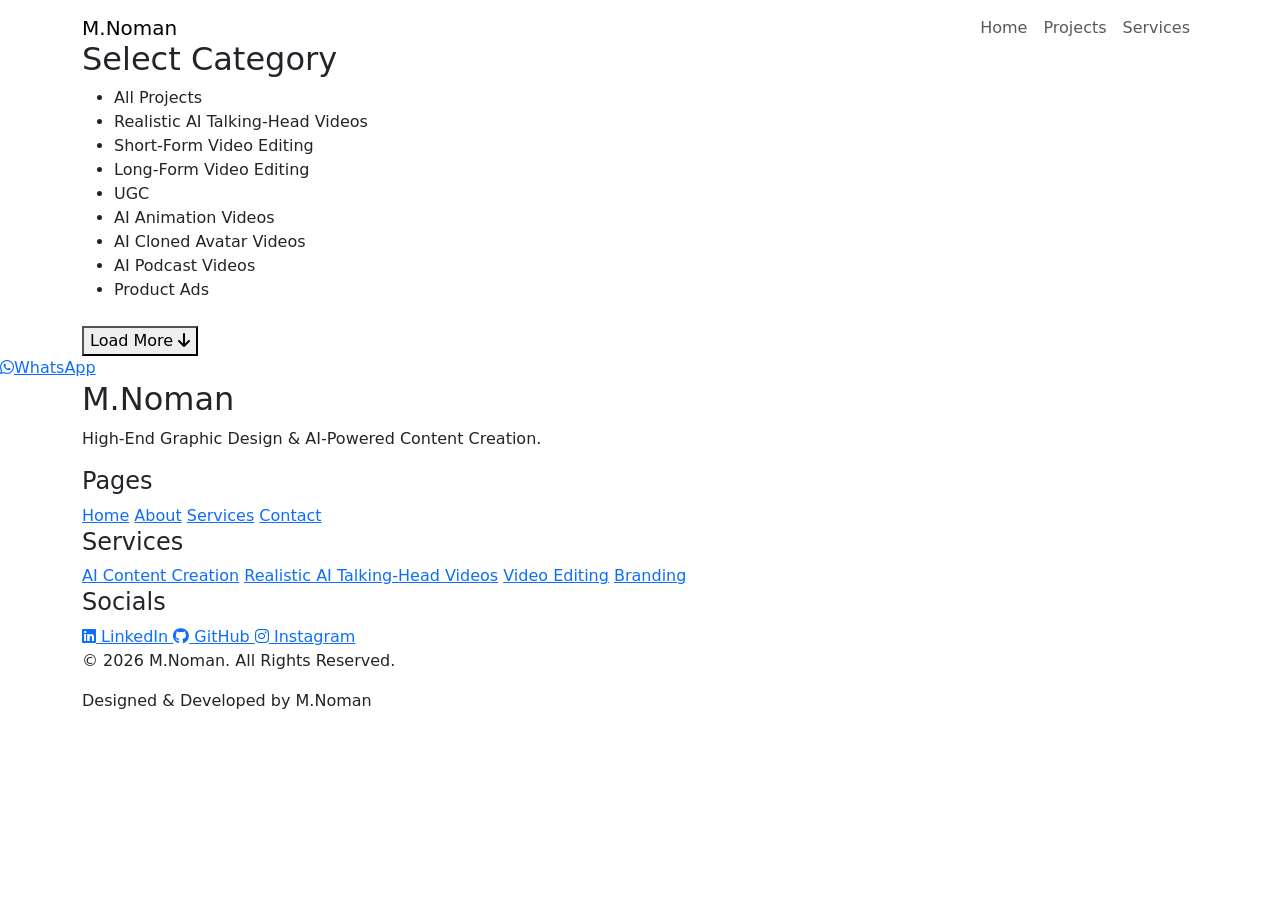
==== projects/index.html @ 5fbe3ccd "Update index.html" ====
<!DOCTYPE html>
<html lang="en">
<head>
    <meta charset="UTF-8">
    <meta name="viewport" content="width=device-width, initial-scale=1.0">
    <title>M. Noman | Projects</title>

    <link href="https://cdn.jsdelivr.net/npm/bootstrap@5.3.3/dist/css/bootstrap.min.css" rel="stylesheet">

    <link rel="stylesheet" href="https://cdnjs.cloudflare.com/ajax/libs/font-awesome/6.7.2/css/all.min.css">

    <link rel="preconnect" href="https://fonts.googleapis.com">
    <link href="https://fonts.googleapis.com/css2?family=Inter:wght@300;400;500;600;700;800;900&display=swap" rel="stylesheet">
    <link rel="stylesheet" href="..css/style.css">
    <link rel="stylesheet" href="..css/projects.css">
    <link rel="icon" type="image/svg+xml" href="..images/N.png">
</head>
<body>
<div class="cursor"></div>

<!-- NAVBAR -->

<nav class="navbar navbar-expand-lg fixed-top">
    <div class="container">

        <a class="navbar-brand logo" href="#">
             M<span class="dot">.</span>Noman
        </a>

        <button class="navbar-toggler border-0 shadow-none" type="button" data-bs-toggle="collapse" data-bs-target="#menu" color="#c6ff00">
            <i class="fa-solid fa-bars"></i>
        </button>

        <div class="collapse navbar-collapse" id="menu">

            <ul class="navbar-nav ms-auto">

                <li class="nav-item">
                    <a class="nav-link" href="index.html">Home</a>
                </li>

                <li class="nav-item">
                    <a class="nav-link" href="projects/index.html">Projects</a>
                </li>

                <li class="nav-item">
                    <a class="nav-link" href="services/index.html">Services</a>
                </li>

            </ul>

        </div>
    </div>
</nav>

<!-- Categories Section -->
<section class="portfolio-categories" style="margin-top: 40px;">
  <div class="container">
    <h2>Select Category</h2>

    <!-- Category filter list -->
    <ul class="category-list justify-content-center mb-4">
      <li class="active" data-filter="all" tabindex="0">All Projects</li>
      <li data-filter="talking-head" tabindex="0">Realistic AI Talking-Head Videos</li>
      <li data-filter="short-form" tabindex="0">Short-Form Video Editing</li>
      <li data-filter="long-form" tabindex="0">Long-Form Video Editing</li>
      <li data-filter="ugc" tabindex="0">UGC</li>
      <li data-filter="animation" tabindex="0">AI Animation Videos</li>
      <li data-filter="avatar" tabindex="0">AI Cloned Avatar Videos</li>
      <li data-filter="podcast" tabindex="0">AI Podcast Videos</li>
      <li data-filter="product-ads" tabindex="0">Product Ads</li>
    </ul>

    <!-- Grid for video cards -->
    <div class="row" id="portfolioGrid">
      <!-- Video cards will be generated here by JavaScript -->
    </div>

    <!-- <div class="text-center mt-4">
      <button id="loadMore" class="btn btn-outline-light">Load More</button>
    </div>
  </div>  -->
  <div class="ctg-loadmore-wrap">
    <button id="loadMore" class="ctg-loadmore-btn">
        Load More
        <i class="fa-solid fa-arrow-down"></i>
    </button>
</div>
  <!-- .container -->
</section>

<!-- Whatsapp -->
 <a href="https://wa.me/923111887969" class="cta-whatsapp floating" target="_blank">
  <i class="fab fa-whatsapp"></i>WhatsApp
</a>

<!-- Footer -->
 <footer class="footer">

    <div class="container">

        <div class="footer-top">

            <div class="footer-brand">

                <h2>M.Noman</h2>

                <p>
                    High-End Graphic Design & AI-Powered Content Creation.
                </p>

            </div>

            <div class="footer-links">

                <div>
                    <h4>Pages</h4>

                    <a href="index.html">Home</a>
                    <a href="about.html">About</a>
                    <a href="services/index.html">Services</a>
                    <a href="contact.html">Contact</a>
                </div>

                <div>
                    <h4>Services</h4>

                    <a href="#">AI Content Creation</a>
                    <a href="#">Realistic AI Talking-Head Videos</a>
                    <a href="#">Video Editing</a>
                    <a href="#">Branding</a>
                </div>

                <div>
                    <h4>Socials</h4>

                    <a href="https://www.linkedin.com/in/muhammad-noman-4417b51a4?utm_source=share_via&utm_content=profile&utm_medium=member_android" target="_blank">
                        <i class="fab fa-linkedin"></i> LinkedIn
                    </a>

                    <a href="#">
                        <i class="fab fa-github"></i> GitHub
                    </a>

                    <a href="#">
                        <i class="fab fa-instagram"></i> Instagram
                    </a>
                </div>

            </div>

        </div>

        <div class="footer-divider"></div>

        <div class="footer-bottom">

            <p>
                © 2026 M.Noman. All Rights Reserved.
            </p>

            <span>
                Designed & Developed by M.Noman
            </span>

        </div>

    </div>

</footer>




<script src="https://cdn.jsdelivr.net/npm/bootstrap@5.3.3/dist/js/bootstrap.bundle.min.js"></script>

<script src="https://cdnjs.cloudflare.com/ajax/libs/gsap/3.12.5/gsap.min.js"></script>

<!-- <script src="js/script.js"></script> -->
<script src="js/projects.js"></script>

</body>
</html>
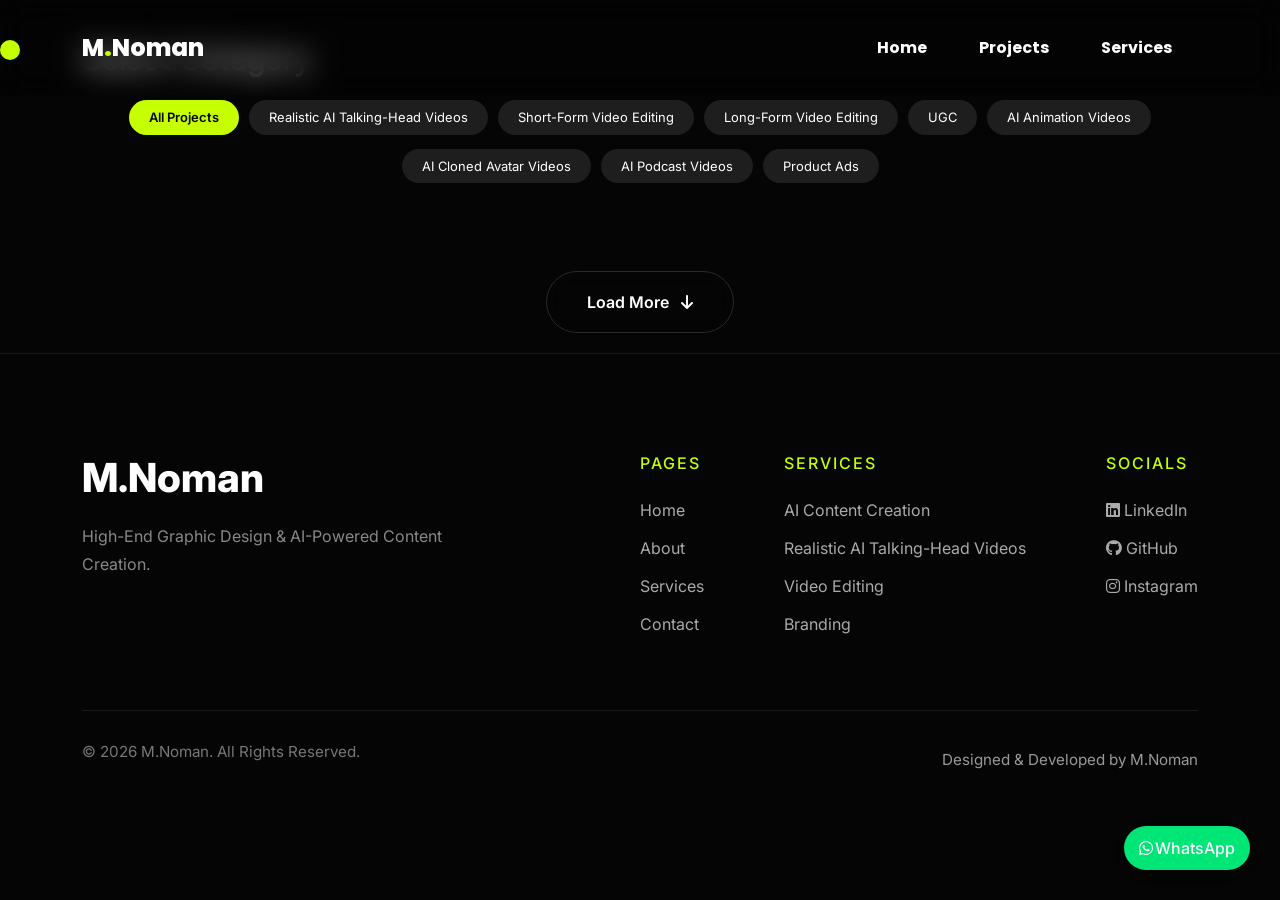
==== commit d2099291: "Update index.html" ====
--- a/projects/index.html
+++ b/projects/index.html
@@ -11,8 +11,8 @@
 
     <link rel="preconnect" href="https://fonts.googleapis.com">
     <link href="https://fonts.googleapis.com/css2?family=Inter:wght@300;400;500;600;700;800;900&display=swap" rel="stylesheet">
-    <link rel="stylesheet" href="..css/style.css">
-    <link rel="stylesheet" href="..css/projects.css">
+    <link rel="stylesheet" href="../css/style.css">
+    <link rel="stylesheet" href="../css/projects.css">
     <link rel="icon" type="image/svg+xml" href="..images/N.png">
 </head>
 <body>
--- a/css/style.css
+++ b/css/style.css
@@ -0,0 +1,982 @@
+@import url('https://fonts.googleapis.com/css2?family=Bebas+Neue&family=Poppins:ital,wght@0,100;0,200;0,300;0,400;0,500;0,600;0,700;0,800;0,900;1,100;1,200;1,300;1,400;1,500;1,600;1,700;1,800;1,900&display=swap');
+*{
+margin:0;
+padding:0;
+box-sizing:border-box;
+}
+
+:root{
+--bg:#050505;
+--card:#111111;
+--text:#ffffff;
+--gray:#999;
+--accent:#c6ff00;
+}
+
+.light{
+    --bg:#ffffff;
+    --text:#050505;
+}
+
+body{
+font-family:'Inter',sans-serif;
+background:var(--bg);
+color:var(--text);
+overflow-x:hidden;
+}
+
+.navbar{
+padding:25px 0;
+backdrop-filter:blur(15px);
+background:rgba(0,0,0,.3);
+display: flex;
+align-items: center;
+justify-content: right;
+font-weight: 700;
+font-size: 16px;
+letter-spacing: 5%;
+font-family: "poppins", sans-serif;
+}
+
+.logo{
+font-size:24px;
+font-weight:800;
+color:white;
+}
+
+.dot {
+    color: #c6ff00;
+}
+
+.nav-link{
+color:white;
+margin:0 18px;
+transition: all 0.5s ease;
+font-size: 16px;
+}
+
+.nav-link:hover {
+    color: #c6ff00;
+    background: rgba(255, 255, 255, 0.2);
+    border-radius: 8px;
+    box-shadow: 0 4px 30px rgba(0, 0, 0, 0.1);
+    backdrop-filter: blur(5px);
+    -webkit-backdrop-filter: blur(5px);
+    border: none;
+    padding: 10px 30px 10px 30px;
+}
+
+.nav-link:hover {
+    animation: pulse 0.5s ease forwards;
+}
+
+@keyframes pulse {
+    from {
+        transform: scale(1);
+    }
+    to {
+        transform: scale(1.1);
+    }
+}
+
+.navbar-toggler {
+    color: #c6ff00 !important;
+}
+
+.navbar-toggler i {
+    color: #c6ff00;
+    font-size: 1.8rem;
+}
+
+.theme-btn{
+width:45px;
+height:45px;
+border:none;
+border-radius:50%;
+background:#111;
+color:white;
+}
+
+.hero{
+    min-height:100vh;
+    display:flex;
+    align-items:center;
+    position:relative;
+    background: var(--bg);
+}
+
+.hero-wrapper{
+    display:grid;
+    grid-template-columns: 1.3fr 0.7fr;
+    align-items:center;
+    gap:80px;
+    min-height:100vh;
+}
+
+.hero-content{
+    max-width:900px;
+    text-align: left;
+}
+
+.hero-title{
+    font-size:clamp(2rem,6vw,8rem);
+    line-height:1;
+    font-weight:900;
+    margin-top: 28px;
+}
+
+.hero-image{
+    display:flex;
+    justify-content:center;
+    align-items:center;
+}
+
+.hero-image img{
+    /* width:600px; */
+    max-width:750px;
+    height: 450px;
+    /* object-fit:cover; */
+}
+
+/* Mobile */
+@media (max-width: 992px) {
+
+    .hero{
+        min-height:auto;
+        padding:120px 0 60px;
+    }
+
+    .hero-wrapper{
+        display:flex;
+        flex-direction:column-reverse;
+        gap:40px;
+        min-height:auto;
+        text-align:center;
+    }
+
+    .hero-content{
+        max-width:100%;
+    }
+
+    .hero-title{
+        font-size:clamp(2.5rem, 10vw, 4rem);
+        line-height:1.1;
+    }
+
+    .hero-text{
+        max-width:100%;
+        font-size:16px;
+        margin:0 auto;
+    }
+
+    .hero-image img{
+        width:100%;
+        max-width:320px;
+        height:auto;
+    }
+
+    .hero-buttons{
+        justify-content:center;
+        flex-wrap:wrap;
+        margin-top:30px;
+        gap:15px;
+    }
+
+    .btn-main,
+    .btn-outline-custom{
+        padding:14px 28px;
+    }
+
+}
+
+.subtitle{
+color:var(--accent);
+font-weight:700;
+letter-spacing:2px;
+margin-left: 8px;
+}
+
+/* .hero-title{ 
+font-size:clamp(4rem,10vw,9rem);
+font-weight:900;
+line-height:.9;
+margin:25px 0;
+}*/
+
+ .hero-text{
+max-width:600px;
+font-size:20px;
+color:var(--gray);
+}
+
+.hero-buttons{
+display:flex;
+gap:20px;
+margin-top:40px;
+margin: 0 auto;
+}
+
+.btn-main{
+padding:16px 40px;
+background:var(--accent);
+color:black;
+font-weight:700;
+text-decoration:none;
+}
+
+/* .btn-outline-custom{
+padding:16px 40px;
+border:1px solid #333;
+color:white;
+text-decoration:none;
+} */
+
+.btn-outline-custom{
+    display:inline-block;
+    font-family: "poppins" , sans-serif;
+
+    padding:16px 40px;
+    border:1px solid #333;
+
+    color:#fff;
+    text-decoration:none;
+    font-weight:600;
+
+    transition:0.3s ease;
+}
+
+.btn-outline-custom:hover{
+    background:#c6ff00;
+    color:#050505;
+    transform:translateY(-4px);
+}
+
+/* Categories Section */
+/* Category filter container */
+
+.main-categories{
+    padding:100px 5%;
+    background:#050505;
+}
+
+.ctg-container{
+    max-width:1400px;
+    margin:auto;
+
+    display:grid;
+    grid-template-columns:repeat(auto-fit,minmax(350px,1fr));
+    gap:30px;
+}
+
+.category-card{
+    background: var(--card);
+    border-radius:20px;
+    padding:22px;
+    transition:.4s ease;
+    cursor:pointer;
+    overflow:hidden;
+}
+
+.category-card:hover {
+    color:#050505;
+    border-color:#c6ff00;
+    transform:translateY(-5px);
+    box-shadow:0 15px 40px rgba(198,255,0,.25);
+}
+
+.category-card img{
+    width:100%;
+    aspect-ratio: 16/9;
+    object-fit:cover;
+    border-radius:14px;
+    display:block;
+}
+
+.category-card h3{
+    color:#fff;
+    font-size:30px;
+    margin-top:25px;
+    margin-bottom:15px;
+    font-weight:600;
+}
+
+.category-card a{
+    text-decoration:none;
+    color: #c6ff00;
+    font-size:20px;
+    font-weight:500;
+    display:inline-flex;
+    align-items:center;
+    gap:8px;
+}
+
+.category-card a .ctg-arrow{
+    transition:.3s;
+    color: #c6ff00;
+}
+
+/* @media(max-width:768px){
+
+    .container{
+        grid-template-columns:1fr;
+    }
+
+    .category-card h3{
+        font-size:24px;
+    }
+} */
+
+@media (max-width: 768px){
+
+    .ctg-container{
+        grid-template-columns:1fr;
+    }
+
+    .category-card h3{
+        font-size:24px;
+    }
+
+    .category-card img{
+        height:200px;
+    }
+}
+
+.category-card:hover a span{
+    transform:translateX(6px);
+}
+
+.service-preview-card:hover{
+    transform:translateY(-10px);
+    box-shadow:0 30px 70px rgba(0,0,0,.5);
+}
+
+.service-preview-card:hover video{
+    transform:scale(1.08);
+}
+
+.service-preview-card:hover .view-btn i{
+    transform:translateX(6px);
+}
+
+.view-btn i{
+    transition:.4s ease;
+}
+
+@media(max-width:992px){
+
+    .services-grid{
+        grid-template-columns:repeat(2,1fr);
+    }
+
+}
+
+@media(max-width:768px){
+
+    .services-grid{
+        grid-template-columns:1fr;
+    }
+
+}
+
+
+
+/* About section */
+
+.about-me{
+    min-height:100vh;
+    padding:120px 0;
+    background:var(--bg);
+    color:var(--text);
+    transition:0.4s ease;
+}
+
+.about-content{
+    display:grid;
+    grid-template-columns:1fr 1fr;
+    align-items:center;
+    gap:60px;
+}
+
+.about-text h1{
+    font-size:clamp(4rem,8vw,7rem);
+    font-weight:900;
+    line-height:1;
+    margin-bottom:10px;
+    color:var(--text);
+}
+
+.about-text h3{
+    font-size:2rem;
+    font-weight:700;
+    margin-bottom:25px;
+    /* color:var(--text); */
+    color: #c6ff00;
+}
+
+.about-text h4{
+    font-size:1.5rem;
+    font-weight:700;
+    margin-bottom:20px;
+    color:var(--text);
+}
+
+.about-text p{
+    color:var(--gray);
+    line-height:1.9;
+    font-size:1.1rem;
+    max-width:600px;
+}
+
+.about-note{
+    display:inline-block;
+    margin-top:20px;
+    font-size:1.5rem;
+    color:var(--accent);
+    font-family:cursive;
+}
+
+.about-image img{
+    width:100%;
+    max-width:650px;
+    display:block;
+    margin:auto;
+}
+
+/* Mobile */
+@media(max-width:992px){
+
+    .about-content{
+        grid-template-columns:1fr;
+        text-align:center;
+    }
+
+    .about-text p{
+        margin:auto;
+    }
+
+}
+
+.projects{
+padding:150px 0;
+}
+
+.section-header{
+margin-bottom:70px;
+}
+
+.section-header span{
+color:var(--accent);
+}
+
+.section-header h2{
+font-size:70px;
+font-weight:800;
+}
+
+.project-card{
+overflow:hidden;
+background:#111;
+border-radius:20px;
+}
+
+.project-card video{
+width:100%;
+height:300px;
+object-fit:cover;
+transition:.5s;
+background-size: cover;
+background-position: center;
+}
+
+.project-card:hover video{
+transform:scale(1.08);
+}
+
+.project-content{
+padding:30px;
+}
+
+.project-content h3{
+font-size:30px;
+font-weight:700;
+}
+
+.cursor{
+width:20px;
+height:20px;
+background:var(--accent);
+border-radius:50%;
+position:fixed;
+pointer-events:none;
+z-index:9999;
+}
+
+.loader{
+    position:fixed;
+    inset:0;
+    background:#050505;
+    z-index:99999;
+    display:flex;
+    justify-content:center;
+    align-items:center;
+}
+
+.loader-counter{
+    color:#fff;
+    font-size:8rem;
+    font-weight:800;
+}
+
+/* services-section */
+.services{
+    padding:140px 0;
+    background:#0a0a0a;
+}
+
+.services-header{
+    margin-bottom:80px;
+}
+
+.services-header h2{
+    font-size:clamp(3rem,5vw,5rem);
+    font-weight:800;
+    color:#fff;
+}
+
+.service-item{
+    display:flex;
+    align-items:center;
+    justify-content:space-between;
+    padding:40px 0;
+    border-bottom:1px solid rgba(255,255,255,.08);
+    transition:.4s ease;
+    cursor:pointer;
+}
+
+.service-item:first-child{
+    border-top:1px solid rgba(255,255,255,.08);
+}
+
+.service-item:hover{
+    padding-left:40px;
+    background:rgba(255,255,255,.02);
+    color: #c6ff00;
+    padding-right: 40px;
+}
+
+.service-number{
+    font-size:18px;
+    color:#666;
+    width:80px;
+}
+
+.service-title{
+    flex:1;
+    font-size:3rem;
+    font-weight:700;
+    color:#fff;
+}
+
+.service-description{
+    width:350px;
+    color:#888;
+    line-height:1.8;
+    text-align:right;
+}
+
+.service-arrow{
+    font-size:2rem;
+    color:#c6ff00;
+    transition:.4s;
+}
+
+.service-item:hover .service-arrow{
+    transform:translateX(10px);
+}
+
+.services-btn-wrap{
+    display:flex;
+    justify-content:center;
+    margin-top:60px;
+}
+
+.services-btn{
+    display:inline-flex;
+    align-items:center;
+    gap:12px;
+    padding:18px 40px;
+    background:transparent;
+    border:1px solid rgba(255,255,255,.15);
+    color:#fff;
+    text-decoration:none;
+    font-weight:600;
+    border-radius:50px;
+    transition:all .4s ease;
+    backdrop-filter:blur(10px);
+}
+
+.services-btn i{
+    transition:.4s ease;
+}
+
+.services-btn:hover{
+    background:#c6ff00;
+    color:#050505;
+    border-color:#c6ff00;
+    transform:translateY(-5px);
+    box-shadow:0 15px 40px rgba(198,255,0,.25);
+}
+
+.services-btn:hover i{
+    transform:translateX(6px);
+}
+
+.loadmore-wrap{
+    display:flex;
+    justify-content:center;
+    margin-top:60px;
+}
+
+.loadmore-btn{
+    display:inline-flex;
+    align-items:center;
+    gap:12px;
+    padding:18px 40px;
+    background:transparent;
+    border:1px solid rgba(255,255,255,.15);
+    color:#fff;
+    font-weight:600;
+    border-radius:50px;
+    transition:all .4s ease;
+    backdrop-filter:blur(10px);
+    cursor:pointer;
+}
+
+.loadmore-btn i{
+    transition:.4s ease;
+}
+
+.loadmore-btn:hover{
+    background:#c6ff00;
+    color:#050505;
+    border-color:#c6ff00;
+    transform:translateY(-5px);
+    box-shadow:0 15px 40px rgba(198,255,0,.25);
+}
+
+.loadmore-btn:hover i{
+    transform:translateX(6px);
+}
+
+/* Whatsapp */
+.cta-whatsapp{
+	transition: all 0.3s ease;
+    box-shadow: 0 4px 8px 0 rgba(0, 0, 0, 0.4);
+    position: fixed;
+    bottom: 20px;
+    right: 20px;
+    display: block;
+    /* left: 0; */
+    margin: 10px;
+    color: #fff;
+    background: #00e676;
+    padding: 10px 15px;
+    border-radius: 30px;
+    font-weight: 500;
+    z-index: 9999;
+    text-decoration: none;
+    &:hover{
+    	transition: all 0.3s;
+    	color: primaria;
+    }
+}
+
+.cta-whatsapp i {
+    padding-right: 2px;
+}
+.floating {
+	animation-iteration-count:infinite;
+	animation-duration: 1.3s;
+	animation-name: floating-float, floating;
+	}
+	@keyframes floating {
+	 0% {
+	   -webkit-transform: translateY(-8px);
+	   transform: translateY(-8px);
+	 }
+	 50% {
+	   -webkit-transform: translateY(-4px);
+	   transform: translateY(-4px);
+	 }
+	 100% {
+	   -webkit-transform: translateY(-8px);
+	   transform: translateY(-8px);
+	 }
+	}
+	@keyframes floating-float {
+	 100% {
+	   -webkit-transform: translateY(-8px);
+	   transform: translateY(-8px);
+	 }
+}
+
+.home-categories{
+    padding:120px 0;
+}
+
+.categories-grid{
+    display:grid;
+    grid-template-columns:repeat(3,1fr);
+    gap:25px;
+    margin-top:60px;
+}
+
+.category-box{
+    background:#111;
+    border:1px solid rgba(255,255,255,.08);
+    border-radius:20px;
+    padding:50px 30px;
+    text-align:center;
+    text-decoration:none;
+    color:#fff;
+    transition:.4s ease;
+    height: 500px;
+}
+
+.category-box i{
+    font-size:3rem;
+    color:#c6ff00;
+    margin-bottom:20px;
+}
+
+.category-box h3{
+    font-size:1.4rem;
+    font-weight:700;
+}
+
+.category-box:hover{
+    transform:translateY(-8px);
+    transition: opacity 0.3s ease;
+}
+
+@media(max-width:992px){
+    .categories-grid{
+        grid-template-columns:repeat(2,1fr);
+    }
+}
+
+@media(max-width:768px){
+    .categories-grid{
+        grid-template-columns:1fr;
+    }
+}
+
+/* CONTACT PAGE */
+
+.contact-page-section{
+    display: grid;
+    grid-template-columns: 1fr 1fr;
+    gap: 80px;
+    padding:140px 7%;
+    align-items: start;
+}
+
+.contact-page-info h2{
+    font-size:4rem;
+    font-weight:800;
+    margin-bottom:40px;
+}
+
+.contact-page-card{
+    background:#111;
+    border:1px solid rgba(255,255,255,.08);
+    padding:25px;
+    border-radius:20px;
+    margin-bottom:20px;
+}
+
+.contact-page-card h4{
+    color:#c6ff00;
+    margin-bottom:10px;
+}
+
+.contact-page-card p{
+    margin:0;
+    color:#aaa;
+}
+
+.contact-page-form{
+    display:flex;
+    flex-direction:column;
+    gap:20px;
+}
+
+.contact-page-form input,
+.contact-page-form textarea{
+    background:#111;
+    border:1px solid rgba(255,255,255,.08);
+    padding:18px 20px;
+    border-radius:15px;
+    color:#fff;
+    outline:none;
+    font-size:1rem;
+}
+
+.contact-page-form input:focus,
+.contact-page-form textarea:focus{
+    border-color:#c6ff00;
+}
+
+.contact-page-form button{
+    padding:18px;
+    background:#c6ff00;
+    color:#050505;
+    font-weight:700;
+    border:none;
+    border-radius:50px;
+    cursor:pointer;
+    transition:.4s;
+}
+
+.contact-page-form button:hover{
+    transform:translateY(-5px);
+}
+
+/* CTA SECTION */
+
+.contact-page-cta{
+    padding:180px 7%;
+    text-align:center;
+}
+
+.contact-page-cta h2{
+    font-size:clamp(3rem,8vw,8rem);
+    line-height:.9;
+    margin-bottom:50px;
+}
+
+.contact-page-cta a{
+    display:inline-block;
+    padding:18px 40px;
+    background:#c6ff00;
+    color:#050505;
+    text-decoration:none;
+    font-weight:700;
+    border-radius:50px;
+    transition:.4s;
+}
+
+.contact-page-cta a:hover{
+    transform:scale(1.08);
+}
+
+/* MOBILE */
+
+@media(max-width:992px){
+
+    .contact-page-section{
+        grid-template-columns:1fr;
+        gap:40px;
+    }
+
+    .contact-page-info h2{
+        font-size:2.5rem;
+    }
+
+}
+
+/* Footer */
+.footer{
+padding:100px 0 40px;
+background:#050505;
+border-top:1px solid rgba(255,255,255,.08);
+}
+
+.footer-top{
+display:flex;
+justify-content:space-between;
+gap:80px;
+margin-bottom:60px;
+}
+
+.footer-brand{
+max-width:400px;
+}
+
+.footer-brand h2{
+font-size:2.5rem;
+font-weight:800;
+margin-bottom:20px;
+}
+
+.footer-brand p{
+color:#888;
+line-height:1.8;
+}
+
+.footer-links{
+display:flex;
+gap:80px;
+}
+
+.footer-links h4{
+color:#c6ff00;
+margin-bottom:25px;
+font-size:1rem;
+text-transform:uppercase;
+letter-spacing:2px;
+}
+
+.footer-links div{
+display:flex;
+flex-direction:column;
+}
+
+.footer-links a{
+color:#aaa;
+text-decoration:none;
+margin-bottom:14px;
+transition:.3s;
+}
+
+.footer-links a:hover{
+color:#c6ff00;
+transform:translateX(5px);
+}
+
+.footer-divider{
+height:1px;
+background:rgba(255,255,255,.08);
+margin-bottom:30px;
+}
+
+.footer-bottom{
+display:flex;
+justify-content:space-between;
+align-items:center;
+color:#777;
+font-size:.95rem;
+}
+
+.footer-bottom span{
+color:#999;
+}
+
+@media(max-width:992px){
+
+.footer-top{
+flex-direction:column;
+}
+
+.footer-links{
+flex-wrap:wrap;
+gap:50px;
+}
+
+.footer-bottom{
+flex-direction:column;
+gap:15px;
+text-align:center;
+}
+
+}
--- a/css/projects.css
+++ b/css/projects.css
@@ -0,0 +1,410 @@
+/* ── PAGE LAYOUT ─────────────────────── */
+.projects-page {
+  display: grid;
+  grid-template-columns: 260px 1fr;
+  padding: 100px 0 0 0;
+  min-height: 100vh;
+}
+
+/* ── SIDEBAR ─────────────────────────── */
+.sidebar {
+  position: sticky;
+  top: 100px;
+  height: calc(100vh - 100px);
+  overflow-y: auto;
+  padding: 28px 14px;
+  border-right: 1px solid rgba(255,255,255,0.06);
+}
+
+.search-box input {
+  width: 100%;
+  padding: 11px 15px;
+  background: #111;
+  border: 1px solid rgba(255,255,255,.08);
+  border-radius: 12px;
+  color: white;
+  font-family: 'Inter', sans-serif;
+  font-size: 0.84rem;
+  outline: none;
+  transition: border-color .2s;
+}
+.search-box input:focus  { border-color: #c6ff00; }
+.search-box input::placeholder { color: #444; }
+
+.category-list { list-style: none; margin-top: 22px; padding: 0; }
+
+.category-list li {
+  padding: 10px 14px;
+  cursor: pointer;
+  border-radius: 10px;
+  transition: .2s;
+  margin-bottom: 4px;
+  font-size: 0.81rem;
+  color: #666;
+  font-family: 'Inter', sans-serif;
+  line-height: 1.4;
+}
+.category-list li:hover  { background: rgba(198,255,0,.07); color: #c6ff00; }
+.category-list li.active { background: #c6ff00; color: #000; font-weight: 600; }
+
+/* ── MASONRY GRID ────────────────────── */
+.projects-grid {
+  /* padding: 18px 18px 60px;
+  columns: 4 155px;
+  column-gap: 8px; */
+  display: grid;
+  grid-template-columns: repeat(4, 1fr);
+  gap: 12px;
+  padding: 18px;
+}
+
+@media (max-width:1280px){
+  .projects-grid{
+    grid-template-columns:repeat(3,1fr);
+  }
+}
+
+@media (max-width:768px){
+  .projects-grid{
+    grid-template-columns:repeat(2,1fr);
+  }
+}
+
+@media (max-width:520px){
+  .projects-grid{
+    grid-template-columns:1fr;
+  }
+}
+
+/* ── CARD ────────────────────────────── */
+.project-card {
+  break-inside: avoid;
+  position: relative;
+  overflow: hidden;
+  border-radius: 10px;
+  height: 400px;
+  background: #111;
+  margin-bottom: 8px;
+  cursor: pointer;
+  display: block;
+  animation: cardIn .36s ease both;
+}
+@keyframes cardIn {
+  from { opacity: 0; transform: translateY(12px); }
+  to   { opacity: 1; transform: translateY(0); }
+}
+
+/* ── VIDEO / IMAGE ───────────────────── */
+.project-card video,
+.project-card img {
+  width: 100%;
+  display: block;
+  object-fit: cover;
+  border-radius: 10px;
+  transition: transform .4s ease;
+  aspect-ratio: 9 / 16;       /* portrait default */
+}
+.project-card.landscape video,
+.project-card.landscape img { aspect-ratio: 16 / 9; }
+.project-card.square video,
+.project-card.square img    { aspect-ratio: 1 / 1; }
+
+.project-card:hover video,
+.project-card:hover img { transform: scale(1.04); }
+
+/* ── DURATION BADGE ──────────────────── */
+.duration-badge {
+  position: absolute;
+  top: 8px; left: 8px;
+  background: rgba(0,0,0,.65);
+  color: #fff;
+  font-size: .69rem;
+  font-weight: 500;
+  padding: 3px 8px 3px 6px;
+  border-radius: 5px;
+  display: flex;
+  align-items: center;
+  gap: 5px;
+  backdrop-filter: blur(6px);
+  font-family: 'Inter', sans-serif;
+  pointer-events: none;
+  z-index: 2;
+}
+.duration-badge i { font-size: .52rem; color: #c6ff00; }
+
+/* ── HOVER OVERLAY ───────────────────── */
+.card-overlay {
+  position: absolute;
+  inset: 0;
+  background: linear-gradient(to top,rgba(0,0,0,.8) 0%,transparent 52%);
+  opacity: 0;
+  transition: opacity .26s ease;
+  border-radius: 10px;
+  z-index: 1;
+  display: flex;
+  align-items: flex-end;
+  padding: 13px 11px;
+}
+.project-card:hover .card-overlay { opacity: 1; }
+.card-overlay h3 {
+  font-size: .8rem; font-weight: 700; color: #fff;
+  margin: 0 0 2px; font-family: 'Inter', sans-serif;
+}
+.card-overlay p {
+  font-size: .68rem; color: #c6ff00;
+  margin: 0; font-family: 'Inter', sans-serif; font-weight: 500;
+}
+
+/* ── PLACEHOLDER ─────────────────────── */
+.card-placeholder {
+  aspect-ratio: 9 / 16;
+  background: #1a1a1a;
+  display: flex; align-items: center; justify-content: center;
+  color: #2a2a2a; font-size: 1.8rem; border-radius: 10px;
+}
+
+/* ── EMPTY ───────────────────────────── */
+.grid-empty {
+  display: flex; flex-direction: column;
+  align-items: center; justify-content: center;
+  padding: 80px 20px; color: #444;
+  font-family: 'Inter', sans-serif; text-align: center; width: 100%;
+}
+.grid-empty i { font-size: 2.4rem; margin-bottom: 12px; color: #222; }
+.grid-empty p { font-size: .86rem; color: #555; }
+
+/* ── RESPONSIVE ──────────────────────── */
+@media (max-width: 1280px) { .projects-grid { columns: 3 150px; } }
+@media (max-width: 960px) {
+  .projects-page { grid-template-columns: 1fr; padding-top: 80px; }
+  .sidebar {
+    position: relative; top: 0; height: auto;
+    border-right: none; border-bottom: 1px solid rgba(255,255,255,.06);
+    padding: 14px;
+  }
+  .category-list { display: flex; flex-wrap: wrap; gap: 7px; margin-top: 10px; }
+  .category-list li { margin-bottom: 0; font-size: .76rem; padding: 7px 13px; }
+  .projects-grid { columns: 3 120px; padding: 12px; }
+}
+@media (max-width: 520px) { .projects-grid { columns: 2 100px; column-gap: 6px; } }
+
+/* Category buttons */
+.category-btn {
+    padding: 12px 24px;
+    background: transparent;
+    border: 2px solid #888;
+    border-radius: 30px;
+    font-size: 1rem;
+    color: #ccc;
+    cursor: pointer;
+    transition: all 0.3s ease;
+}
+
+.category-btn:hover {
+    border-color: var(--accent);
+    color: var(--accent);
+}
+
+.category-btn.active {
+    background: var(--accent);
+    border-color: var(--accent);
+    color: #050505;
+}
+
+.category-list {
+  list-style: none;
+  display: flex;
+  flex-wrap: wrap;
+  gap: 10px;
+  padding: 0;
+  justify-content: center;
+}
+.category-list li {
+  cursor: pointer;
+  padding: 8px 20px;
+  border-radius: 30px;
+  background: rgba(255,255,255,0.1);
+  color: #fff;
+  transition: background 0.3s, color 0.3s;
+}
+.category-list li.active,
+.category-list li:hover {
+  background: var(--accent);
+  color: var(--bg);
+}
+
+@media(max-width:768px){
+
+    .container{
+        grid-template-columns:1fr;
+    }
+
+    .category-card h3{
+        font-size:24px;
+    }
+}
+
+
+.video-thumb{
+    position: relative;
+    width: 100%;
+    height: 300px; /* same height as thumbnail */
+    overflow: hidden;
+    cursor: pointer;
+}
+
+.portfolio-info p{
+    margin: 0;
+    color: #c6ff00;
+}
+
+.video-thumb img{
+    width: 100%;
+    height: 100%;
+    object-fit: cover;
+    display: block;
+}
+
+
+.play-btn{
+    position: absolute;
+    top: 50%;
+    left: 50%;
+    transform: translate(-50%, -50%);
+    width: 70px;
+    height: 70px;
+    border-radius: 50%;
+    background: rgba(0,0,0,.7);
+    display: flex;
+    align-items: center;
+    justify-content: center;
+    z-index: 10;
+    color: #fff;
+    font-size: 24px;
+    pointer-events: none;
+    transition: .3s ease;
+}
+
+.video-thumb:hover .play-btn{
+    background: #c6ff00;
+    color: #050505;
+    transform: translate(-50%, -50%) scale(1.1);
+}
+
+.portfolio-card{
+    background:#111;
+    overflow:hidden;
+    height: 100%;
+    display: flex;
+    flex-direction: column;
+}
+
+.portfolio-card img{
+    width:100%;
+    height:300px;
+    object-fit:cover;
+    transition:.4s ease;
+}
+
+.portfolio-card:hover img{
+    transform:scale(1.05);
+}
+
+.portfolio-info{
+    padding: 20px;
+    flex: 1;
+    display: flex;
+    flex-direction: column;
+}
+
+.portfolio-info h3{
+    margin-bottom: 12px;
+    line-height: 1.2;
+    font-size: 1.2rem;
+    font-weight: 700;
+}
+
+.portfolio-info p{
+    margin-top:auto;
+}
+
+/* Responsive Grid Spacing */
+@media (min-width: 576px) {
+    #portfolioGrid .video-col { flex: 0 0 50%; max-width: 50%; }
+}
+@media (min-width: 768px) {
+    #portfolioGrid .video-col { flex: 0 0 33.333%; max-width: 33.333%; }
+}
+@media (min-width: 992px) {
+    #portfolioGrid .video-col { flex: 0 0 25%; max-width: 25%; }
+}
+
+.ctg-loadmore-wrap{
+    display:flex;
+    justify-content:center;
+    margin-top:60px;
+}
+
+.ctg-loadmore-btn{
+    display:inline-flex;
+    align-items:center;
+    gap:12px;
+    padding:18px 40px;
+    background:transparent;
+    border:1px solid rgba(255,255,255,.15);
+    color:#fff;
+    font-weight:600;
+    border-radius:50px;
+    transition:all .4s ease;
+    backdrop-filter:blur(10px);
+    cursor:pointer;
+}
+
+.ctg-loadmore-btn i{
+    transition:.4s ease;
+}
+
+.ctg-loadmore-btn:hover{
+    background:#c6ff00;
+    color:#050505;
+    border-color:#c6ff00;
+    transform:translateY(-5px);
+    box-shadow:0 15px 40px rgba(198,255,0,.25);
+}
+
+.ctg-loadmore-btn:hover i{
+    transform:translateY(6px);
+}
+
+.ctg-loadmore-wrap {
+  padding-bottom: 20px;
+}
+
+
+
+
+
+/* pagination */
+.pagination{
+    display:flex;
+    justify-content:center;
+    gap:10px;
+    margin-top:50px;
+    align-items: center;
+}
+
+.page-btn{
+    width:45px;
+    height:45px;
+    border:none;
+    border-radius:10px;
+    background:#111;
+    color:#fff;
+    cursor:pointer;
+}
+
+.page-btn.active{
+    background:#c6ff00;
+    color:#000;
+    font-weight:700;
+}
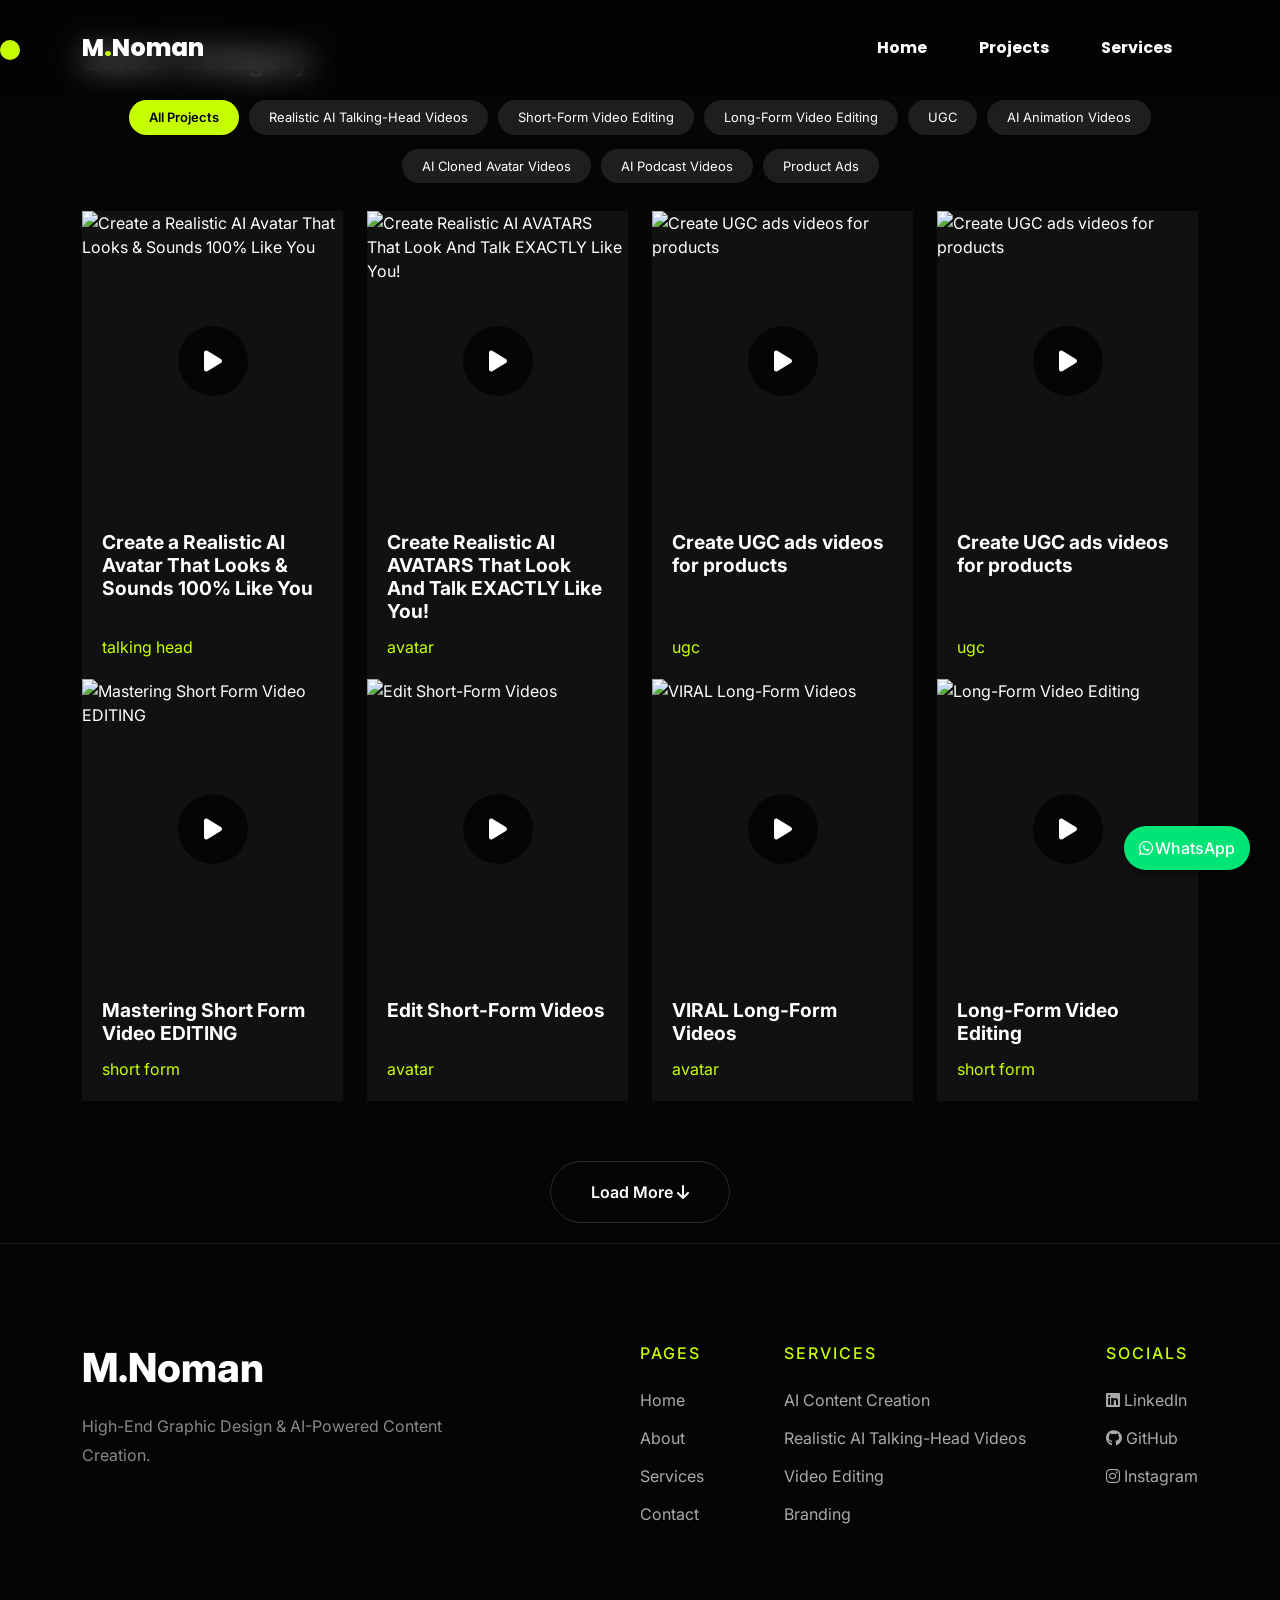
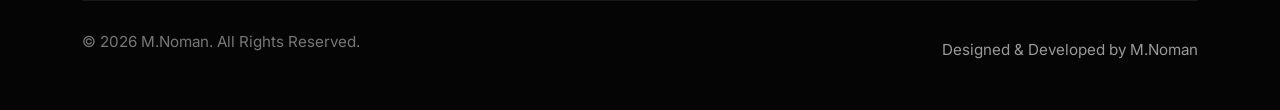
==== commit 6ce2b4c3: "Update index.html" ====
--- a/projects/index.html
+++ b/projects/index.html
@@ -177,7 +177,7 @@
 <script src="https://cdnjs.cloudflare.com/ajax/libs/gsap/3.12.5/gsap.min.js"></script>
 
 <!-- <script src="js/script.js"></script> -->
-<script src="js/projects.js"></script>
+<script src="../js/projects.js"></script>
 
 </body>
 </html>
